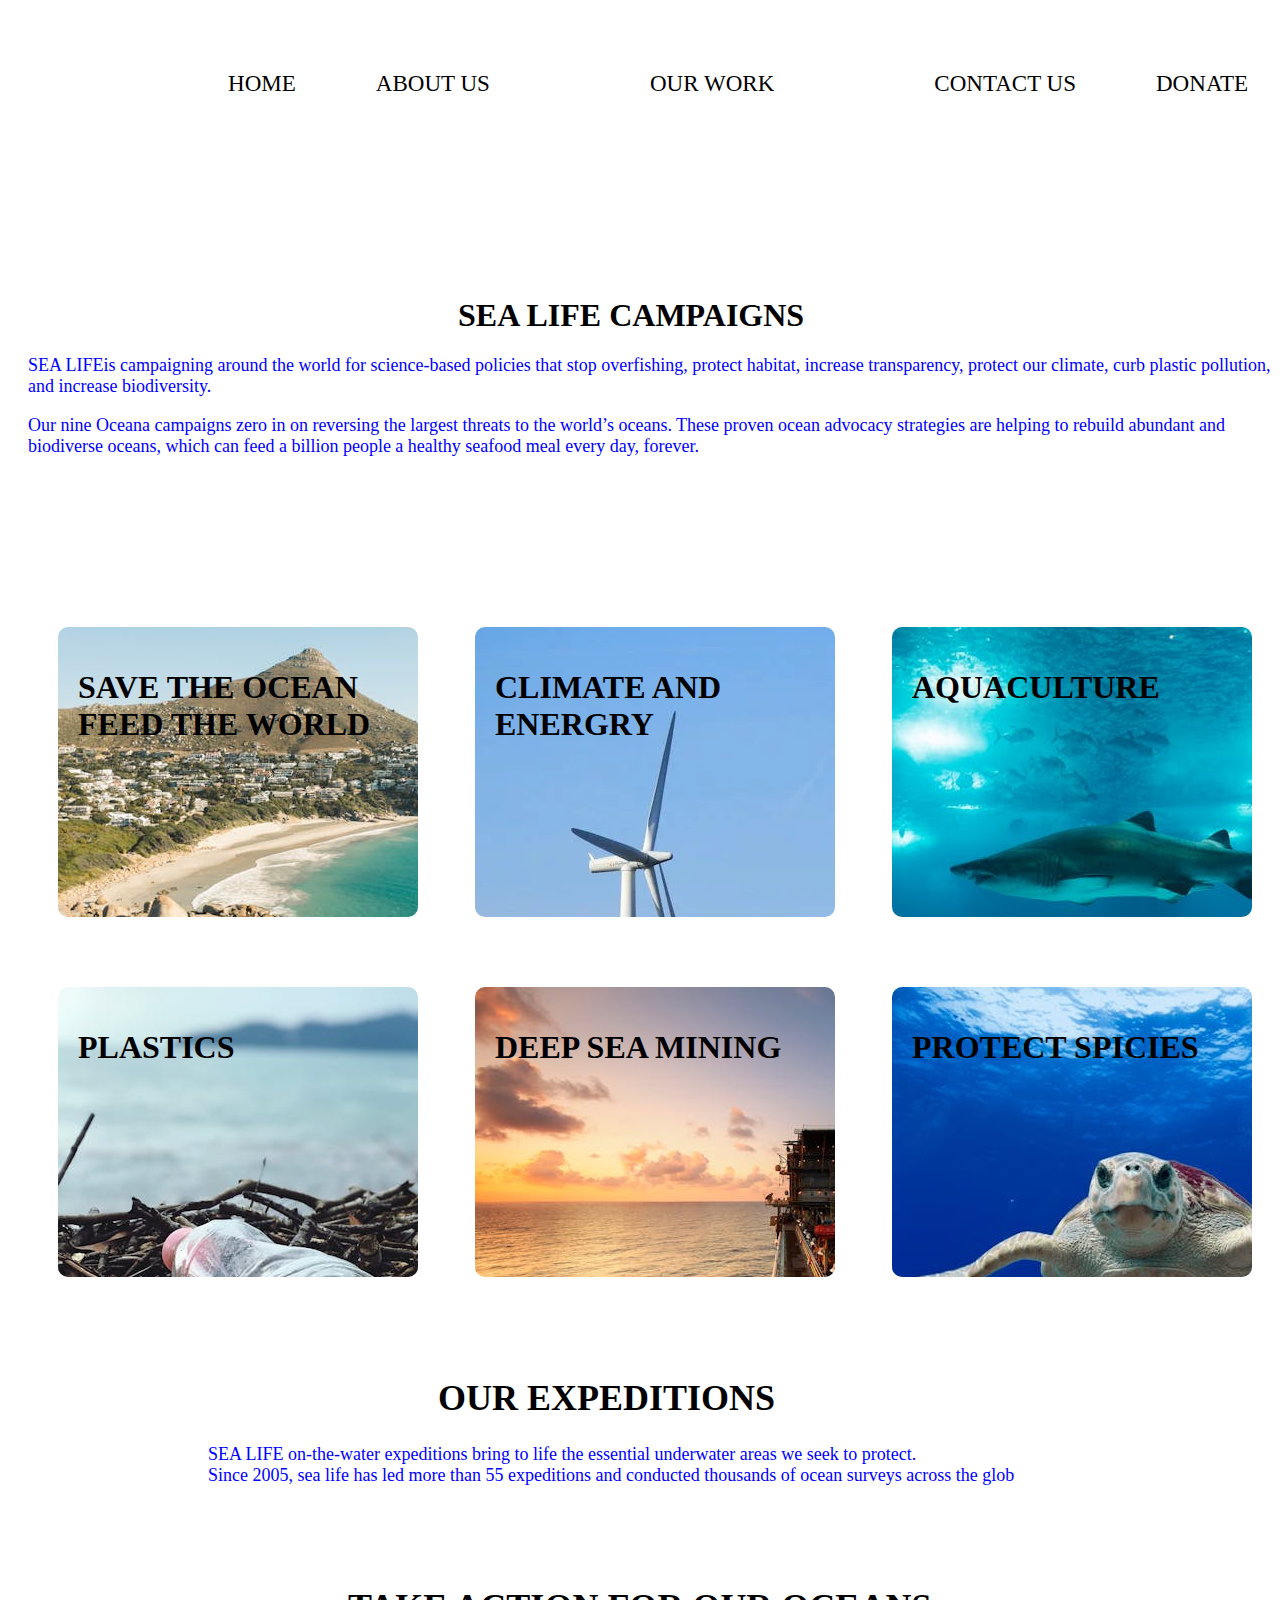
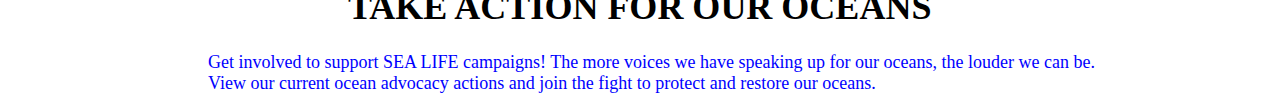
==== work.html @ a4c9fa47 "thisismyfinalproject" ====
<!DOCTYPE html>
<html lang="en">
<head>
    <meta charset="UTF-8">
    <meta name="viewport" content="width=device-width, initial-scale=1.0">
    <title>OUR WORK</title>
    <link rel="stylesheet" href="work.css">
</head>
<body>
    <div class="navbar">
        <nav>
           <ul>
            <img src="" alt="">
               <a href="#HOME"><a href="index.html"><li>HOME</li></a>
               <a href="#ABOUT US"><li>ABOUT US</li></a>
               <a href="#OUR WORK"><a href="work.html"><li>OUR WORK</li></a>
               <a href="#CONTACT US"><a href="contact.html"><li>CONTACT US</li></a>
               <div class="well"><a href="donate.html"><li>DONATE</li></a></div>
       
           </ul>
               </nav>
    </div>

    <div class="container">
        <div class="container-1">
            <h1>SEA LIFE CAMPAIGNS</h1>
            
        </div>
    <div class="container-10">
        <p> SEA LIFEis campaigning around the world for science-based policies 
            that stop overfishing, protect habitat, increase transparency,
             protect our climate, curb plastic pollution, and increase biodiversity.</p>
             <p>Our nine Oceana campaigns zero in on reversing the largest threats to the world’s oceans.
             These proven ocean advocacy strategies are helping to rebuild abundant and biodiverse oceans, 
             which can feed a billion people a healthy seafood meal every day, forever. </p>

    </div>

    </div>
    <div class="image-container">
     <div class="image-container-1">
     <h1>SAVE THE OCEAN 
        FEED THE WORLD
     </h1>
    </div>

     <div class="image-container-2">
        <h1>CLIMATE AND ENERGRY</h1>
     </div>
     <div class="image-container-3">
        <h1>AQUACULTURE</h1>
     </div>

</div>
<div class="imagebody">
    <div class="imagebody-1">
        <h1>PLASTICS</h1>
    </div>
    <div class="imagebody-2">
        <h1>DEEP SEA MINING</h1>
    </div>
    <div class="imagebody-3">
        <h1>PROTECT SPICIES</h1>
    </div>
</div>

<div class="campaign">
    <div class="campaign-1">
        <h1>OUR EXPEDITIONS</h1>
    </div>
    <p>SEA LIFE on-the-water expeditions bring to life the essential underwater areas we seek to protect. <br>
        Since 2005,  sea life has led more than 55 expeditions and conducted thousands of ocean surveys across the glob</p>
</div>
     <div class="acction">
        <div class="take-1">
            <h1>TAKE ACTION FOR OUR OCEANS</h1>
        </div>
        <div class="take-2">
            <p>Get involved to support SEA LIFE campaigns! The more voices we have speaking up for our oceans, the louder we can be.<br>
                 View our current ocean advocacy actions and join the fight to protect and restore our oceans. 

            </p>
        </div>
     </div>
    
  
</body>
</html>
---- work.css ----
.nav{
    position: absolute;
   
  }
  ul{
    list-style: none;
    display: flex;
    gap: 80px;
    padding-left: 60px;
 font-size: larger;
 margin-top: 70px;
  }
  a{
    text-decoration: none;
    color: black;
    font-size: larger;

  }
.container-1{
    margin-left: 450px;
    margin-top: 200px;
}
.container-10{
    margin-left: 20px;
    font-size: large;
    color: blue;
}
.image-container{
    display: flex;
    justify-content: space-between;
margin-top: 100px;
margin-right: 20px;
}
.image-container-1{
    background: url(assets/oceann.jpeg);
    border-radius: 10px;
    background-color: white;
      padding: 20px;
      width: 320px;
      height: 250px;
      margin-top: 70px;
      margin-left: 50px;
    
}
.image-container-2{
    background: url(assets/energy.webp);
    border-radius: 10px;
    background-color: white;
      padding: 20px;
      width: 320px;
      height: 250px;
      margin-top: 70px;
      margin-left: 50px;
     
}
.image-container-3{
    border-radius: 10px;
    background-color: white;
      padding: 20px;
      width: 320px;
      height: 250px;
      margin-top: 70px;
      margin-left: 50px;
    background: url(assets/fs.jpeg);
}


.imagebody{
    display: flex;
    justify-content: space-between;
    margin-right: 20px;
}
.imagebody-1{
    background: url(assets/plastic.jpeg);
    border-radius: 10px;
    background-color: white;
      padding: 20px;
      width: 320px;
      height: 250px;
      margin-top: 70px;
      margin-left: 50px;
}
.imagebody-2{
    border-radius: 10px;
    background-color: white;
      padding: 20px;
      width: 320px;
      height: 250px;
      margin-top: 70px;
      margin-left: 50px;
    background: url(assets/mining.jpeg);
}
.imagebody-3{
   background: url(assets/ttr.jpeg);
    background-color: white;
      padding: 20px;
      width: 320px;
      height: 250px;
      margin-top: 70px;
      margin-left: 50px;
      border-radius: 10px;
}


.campaign-1{
    margin-top: 100px;
    font-size: large;
    color: black;
    margin-left:430px ;
}
.campaign p{
font-size: large;
margin-left: 200px;
color: blue;
}
.take-1{
    font-size: large;
    color: black;
    margin-top: 100px;
    margin-left: 340px;
}
.take-2{
    font-size: large;
    margin-left: 200px;
    color: blue;
}
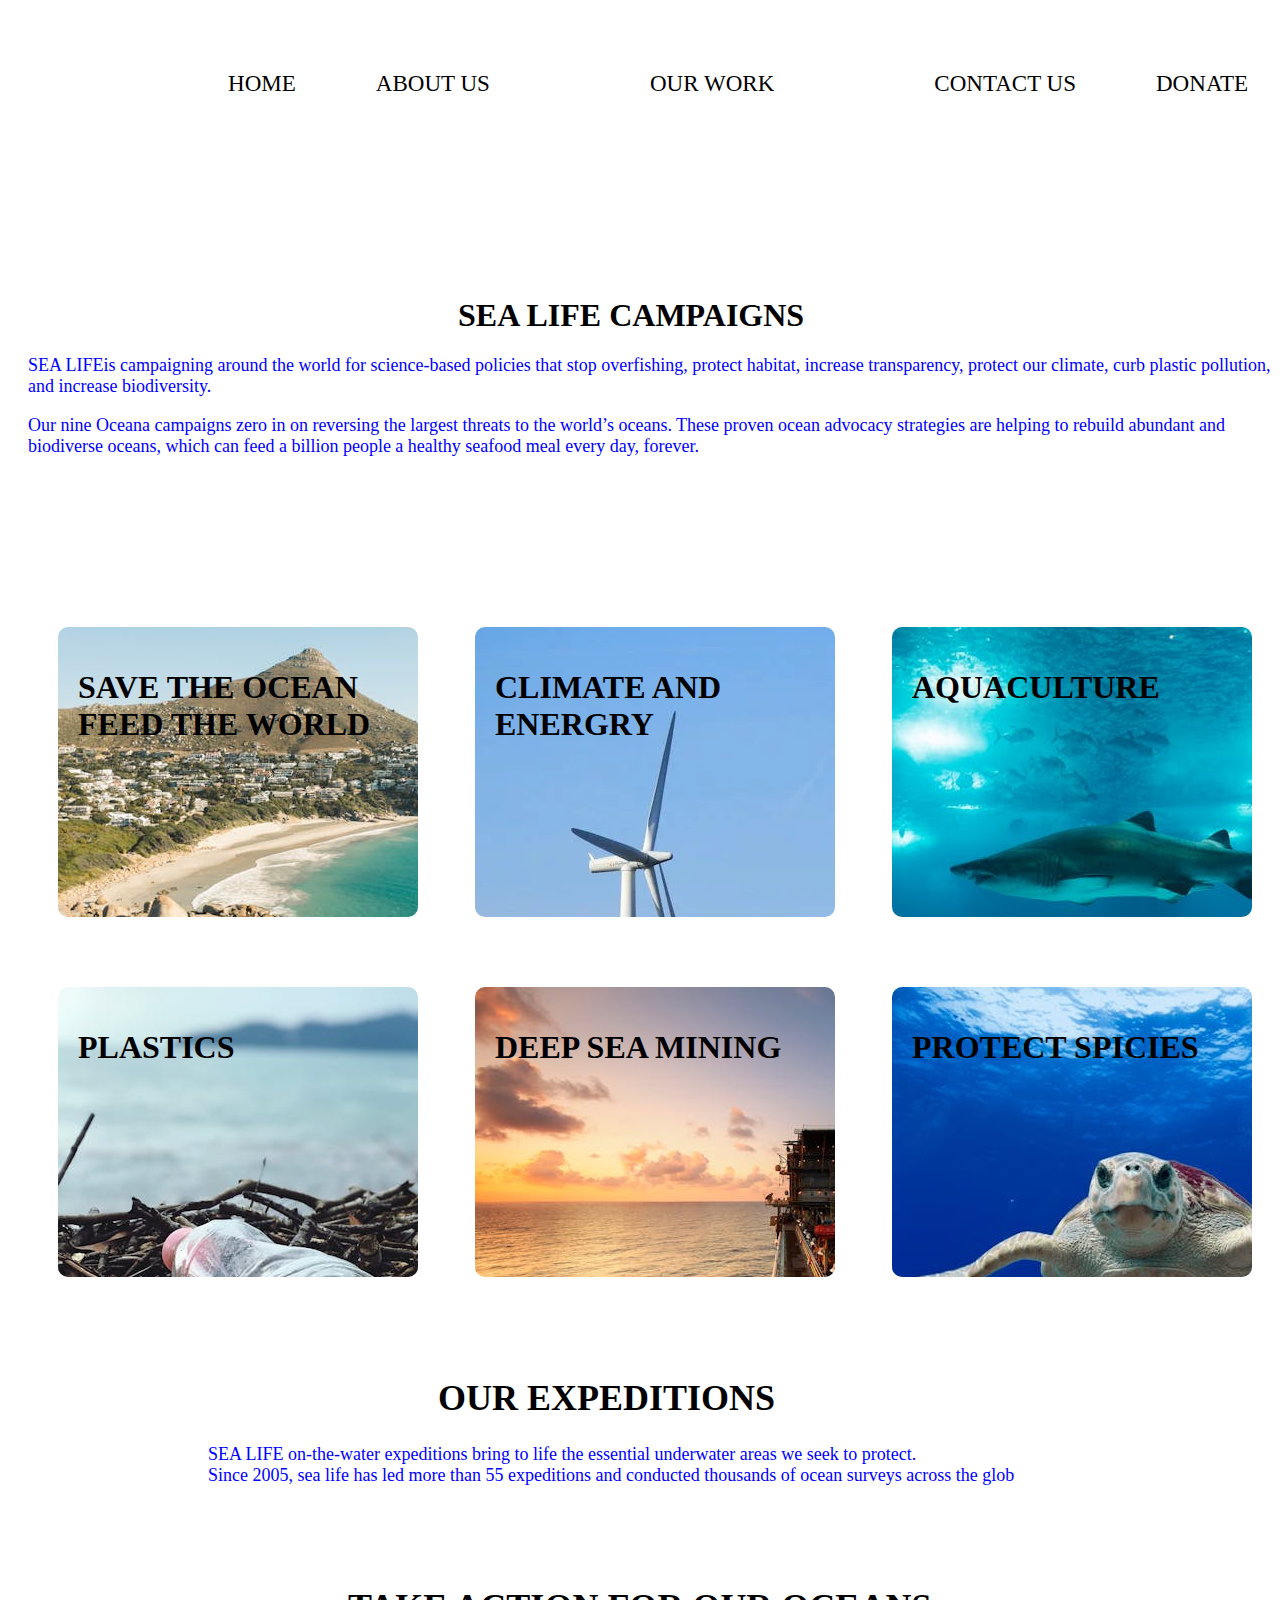
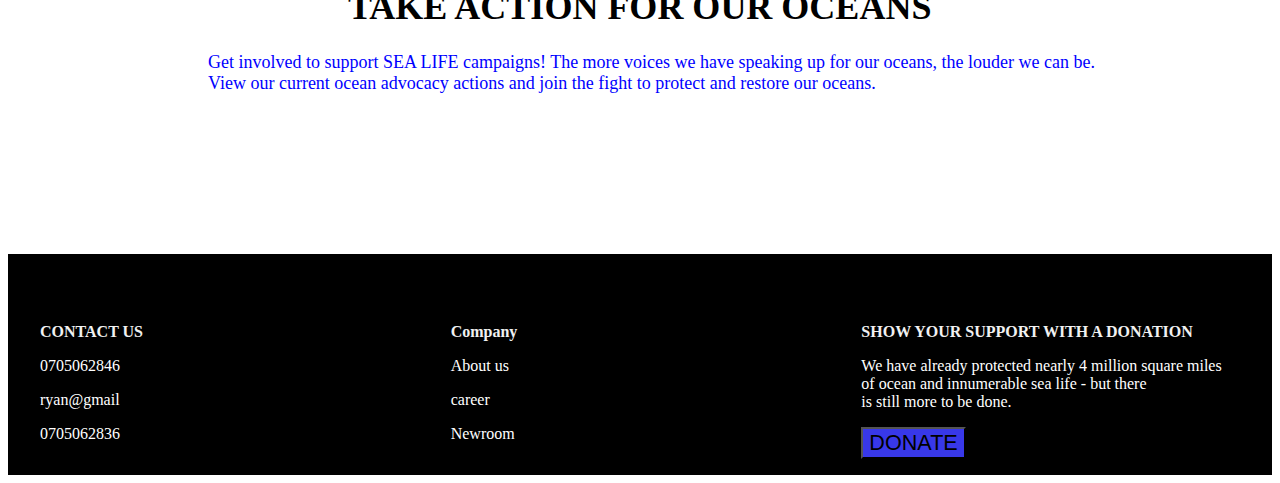
==== commit 7a723fe9: "firstchangeaftermeeting" ====
--- a/work.html
+++ b/work.html
@@ -49,6 +49,7 @@
      </div>
      <div class="image-container-3">
         <h1>AQUACULTURE</h1>
+
      </div>
 
 </div>
@@ -83,6 +84,29 @@
         </div>
      </div>
     
-  
+     <footer class="footer">
+        <div class="footer-content">
+            <div class="footer-section">
+                <h4>CONTACT US</h4>
+                <p>0705062846</p>
+                <p>ryan@gmail</p>
+                <p>0705062836</p>
+        </div>
+        <div class="footer-section">
+            <h4>Company</h4>
+                <p>About us</p>
+                <p>career</p>
+                <p>Newroom</p>
+        </div>
+        <div class="footer-section">
+            <h4>SHOW YOUR SUPPORT WITH A DONATION</h4>
+            
+            <p>We have already protected nearly 4 million square miles <br>
+                of ocean and innumerable sea life - but there<br>
+                 is still more to be done.</p>
+                 <button class="support"><a href="donate.html">DONATE</button></a>
+        </div>
+        
+            </footer>
 </body>
 </html>--- a/work.css
+++ b/work.css
@@ -123,4 +123,36 @@
     font-size: large;
     margin-left: 200px;
     color: blue;
+}
+.footer{
+
+  background-color: rgb(0, 0, 0);
+  color: white;
+  padding: 3rem 0 1rem;
+  margin-top: 10rem;
+  
+}
+.footer-content{
+margin:0 auto;
+max-width: 1200px;
+display: flex;
+justify-content: space-between;
+gap: 2rem;
+flex-wrap: wrap;
+padding: 0 20px ;
+}
+.footer-section{
+flex: 1rem;
+min-width: 250px;
+}
+.footer-section h4{
+margin-bottom: 1rem;
+color: #f1f1f1;
+}
+.footer-section  h4:hover{
+color: red;
+}
+.support{
+background-color: rgb(56, 56, 233);
+font-size: large;
 }